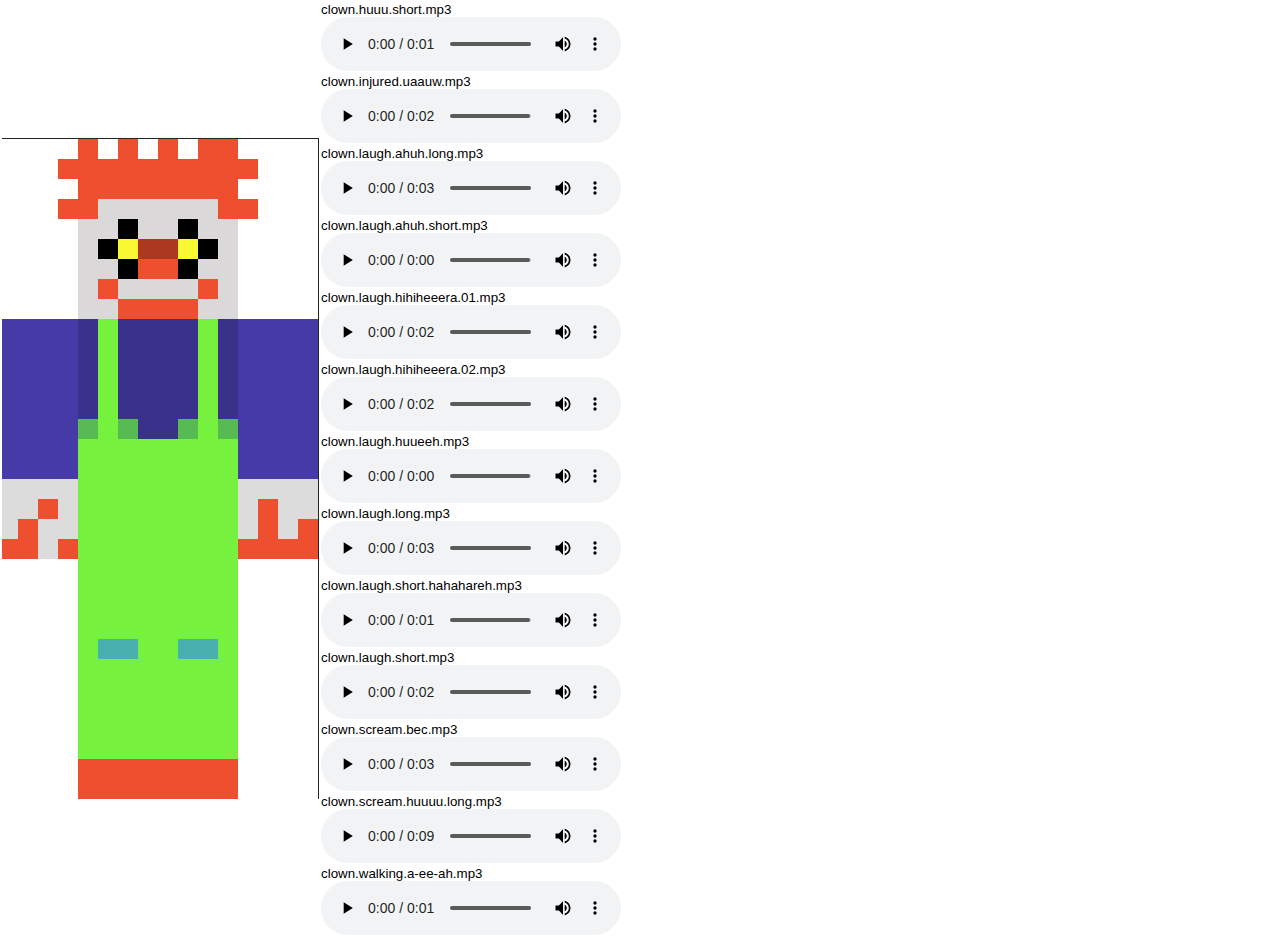
==== index.htm @ 6b8853c9 "Initial srcs." ====
<!DOCTYPE html>
<html>
<head>
<meta charset="UTF-8">
<title>Modding - Clown</title>
<style type="text/css">
* {
  font-family: Helvetica, sans-serif;
  font-size: 10pt;
  padding: 0;
  margin: 0;
}
img {
	image-rendering: pixelated;
	image-rendering: -moz-crisp-edges;         /* Firefox */
	image-rendering:   -o-crisp-edges;         /* Opera */
	image-rendering: -webkit-optimize-contrast;/* Webkit (non-standard naming) */
	image-rendering: crisp-edges;
	-ms-interpolation-mode: nearest-neighbor;  /* IE (non-standard property) */
}
</style>
<script type="text/javascript">
function playSound(sFileName) {
	var audio = new Audio("sound/" + sFileName + ".mp3");
	audio.play();
}
</script>
</head>
<body onload="playSound('clown.injured.uaauw');">


<table>
	<tr>
		<td>
			<img src="img/clown.01.png" style="XXXwidth: 200px;" onclick="playSound('clown.laugh.hihiheeera.01')"/>
		</td>
		<td>

	<div class="audioWrapper">
		<div class="label">clown.huuu.short.mp3</div>
		<audio controls><source src="sound/clown.huuu.short.mp3" type="audio/mpeg"></audio>
	</div>

	<div class="audioWrapper">
		<div class="label">clown.injured.uaauw.mp3</div>
		<audio controls><source src="sound/clown.injured.uaauw.mp3" type="audio/mpeg"></audio>
	</div>

	<div class="audioWrapper">
		<div class="label">clown.laugh.ahuh.long.mp3</div>
		<audio controls><source src="sound/clown.laugh.ahuh.long.mp3" type="audio/mpeg"></audio>
	</div>

	<div class="audioWrapper">
		<div class="label">clown.laugh.ahuh.short.mp3</div>
		<audio controls><source src="sound/clown.laugh.ahuh.short.mp3" type="audio/mpeg"></audio>
	</div>

	<div class="audioWrapper">
		<div class="label">clown.laugh.hihiheeera.01.mp3</div>
		<audio controls><source src="sound/clown.laugh.hihiheeera.01.mp3" type="audio/mpeg"></audio>
	</div>

	<div class="audioWrapper">
		<div class="label">clown.laugh.hihiheeera.02.mp3</div>
		<audio controls><source src="sound/clown.laugh.hihiheeera.02.mp3" type="audio/mpeg"></audio>
	</div>

	<div class="audioWrapper">
		<div class="label">clown.laugh.huueeh.mp3</div>
		<audio controls><source src="sound/clown.laugh.huueeh.mp3" type="audio/mpeg"></audio>
	</div>

	<!--div class="audioWrapper">
		<div class="label">clown.laugh.long.2.mp3</div>
		<audio controls><source src="sound/clown.laugh.long.2.mp3" type="audio/mpeg"></audio>
	</div-->

	<!--div class="audioWrapper">
		<div class="label">clown.laugh.long.3.mp3</div>
		<audio controls><source src="sound/clown.laugh.long.3.mp3" type="audio/mpeg"></audio>
	</div-->

	<!--div class="audioWrapper">
		<div class="label">clown.laugh.long.4.mp3</div>
		<audio controls><source src="sound/clown.laugh.long.4.mp3" type="audio/mpeg"></audio>
	</div-->

	<div class="audioWrapper">
		<div class="label">clown.laugh.long.mp3</div>
		<audio controls><source src="sound/clown.laugh.long.mp3" type="audio/mpeg"></audio>
	</div>

	<div class="audioWrapper">
		<div class="label">clown.laugh.short.hahahareh.mp3</div>
		<audio controls><source src="sound/clown.laugh.short.hahahareh.mp3" type="audio/mpeg"></audio>
	</div>

	<div class="audioWrapper">
		<div class="label">clown.laugh.short.mp3</div>
		<audio controls><source src="sound/clown.laugh.short.mp3" type="audio/mpeg"></audio>
	</div>

	<div class="audioWrapper">
		<div class="label">clown.scream.bec.mp3</div>
		<audio controls><source src="sound/clown.scream.bec.mp3" type="audio/mpeg"></audio>
	</div>

	<div class="audioWrapper">
		<div class="label">clown.scream.huuuu.long.mp3</div>
		<audio controls><source src="sound/clown.scream.huuuu.long.mp3" type="audio/mpeg"></audio>
	</div>

	<div class="audioWrapper">
		<div class="label">clown.walking.a-ee-ah.mp3</div>
		<audio controls><source src="sound/clown.walking.a-ee-ah.mp3" type="audio/mpeg"></audio>
	</div>
</td>
</tr>
</table>

</body>
</html>
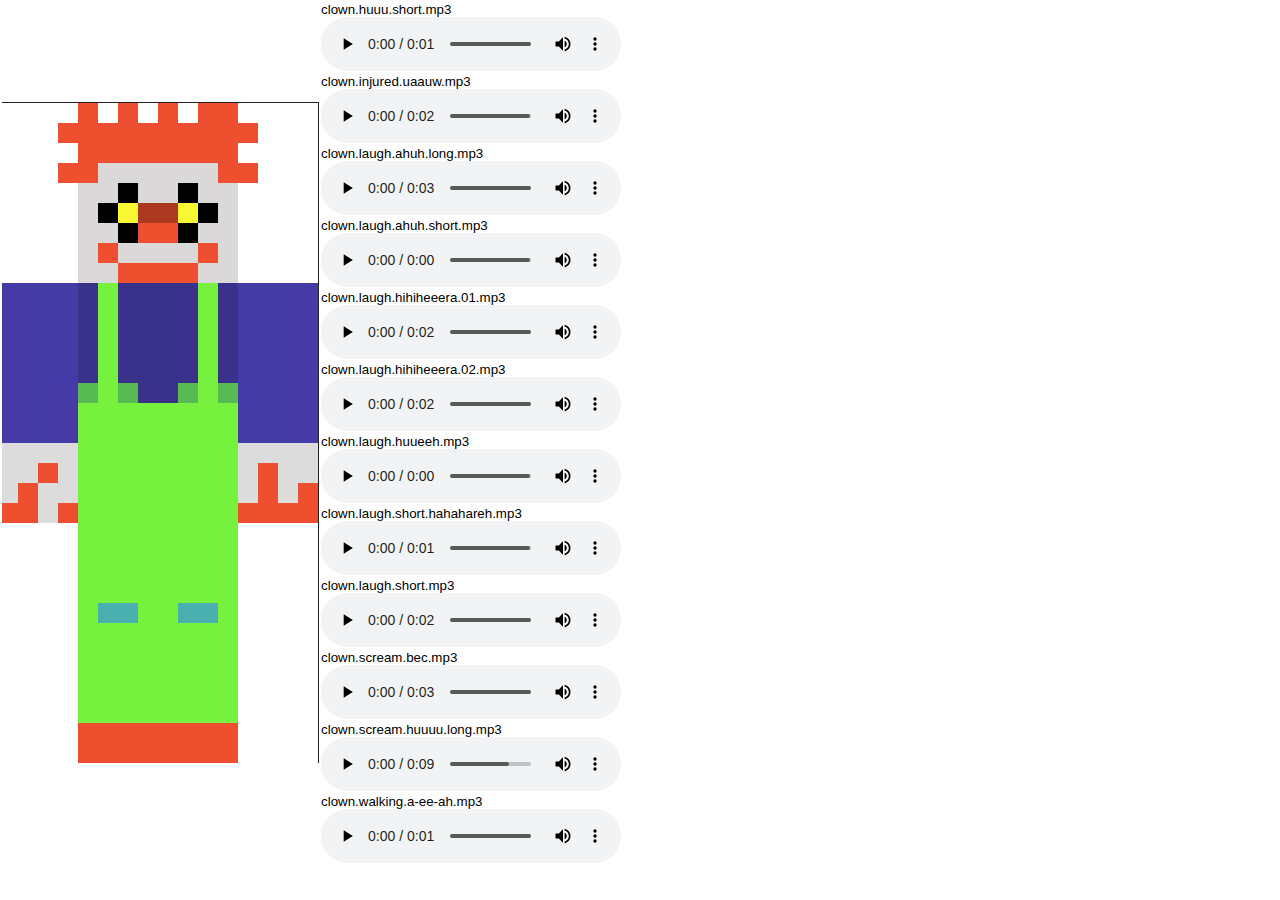
==== commit a71b1ee1: "Added clown master image and update of index.htm" ====
--- a/index.htm
+++ b/index.htm
@@ -86,11 +86,12 @@
 		<audio controls><source src="sound/clown.laugh.long.4.mp3" type="audio/mpeg"></audio>
 	</div-->
 
+	<!--
 	<div class="audioWrapper">
 		<div class="label">clown.laugh.long.mp3</div>
 		<audio controls><source src="sound/clown.laugh.long.mp3" type="audio/mpeg"></audio>
 	</div>
-
+	-->
 	<div class="audioWrapper">
 		<div class="label">clown.laugh.short.hahahareh.mp3</div>
 		<audio controls><source src="sound/clown.laugh.short.hahahareh.mp3" type="audio/mpeg"></audio>
